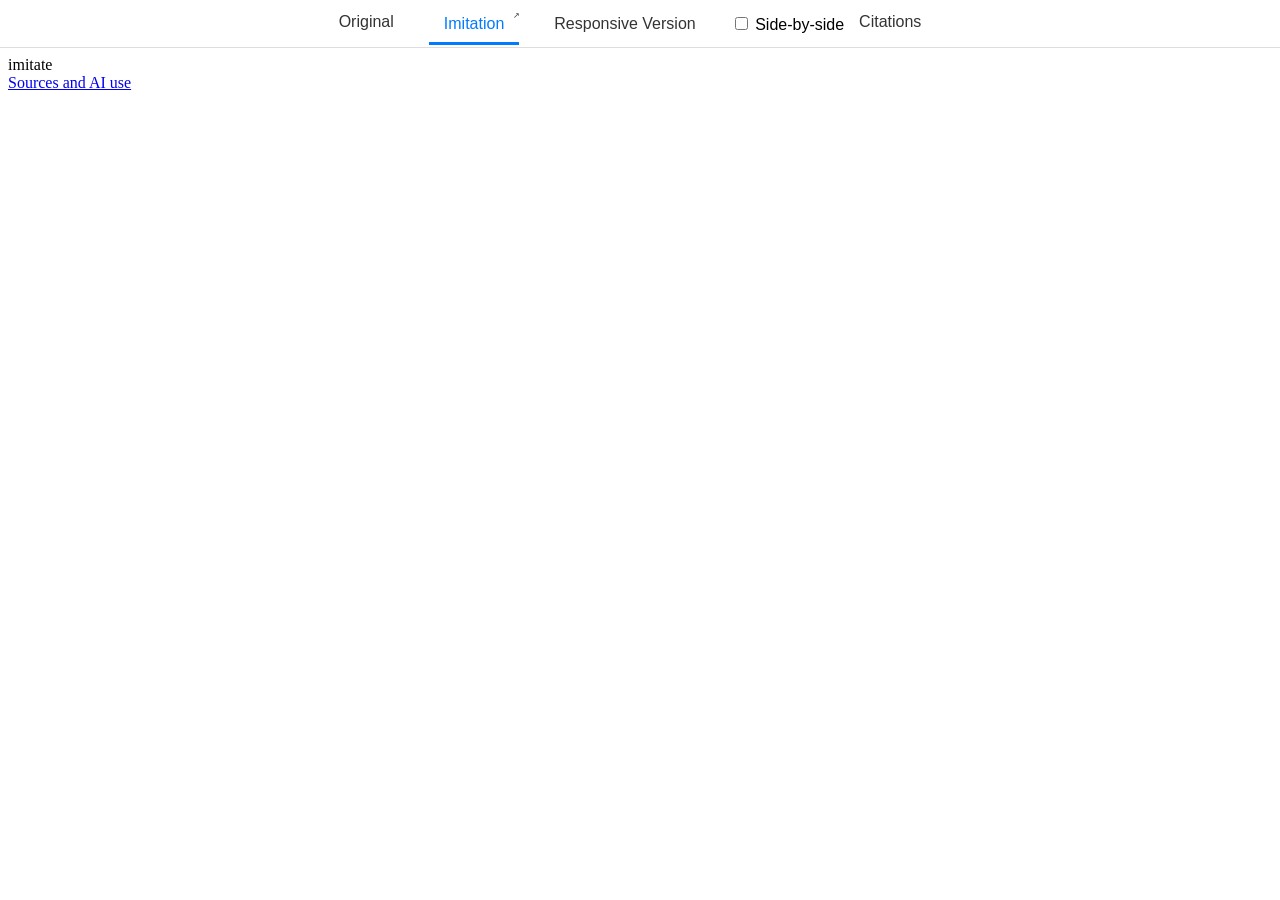
==== index.html @ e39901c1 "Initial commit" ====
<!DOCTYPE html>
<!-- Change the original image and its source caption below. Keep the viewer structure. -->
<html lang="en">

<head>
  <meta charset="utf-8" />
  <meta name="viewport" content="width=device-width" />
  <title>Imitation Project</title>
  <link href="do_not_modify/style.css" rel="stylesheet" type="text/css" />
</head>

<body class="imitation">
  <header>
    <nav>
      <a class="orig-link" href="#original">Original</a>
      <span>
        <a href="#imitation" class="active">Imitation</a>
        <a href="imitation.html" class="popout-link imitation" target="_blank" rel="noopener" aria-label="Open design in a new tab"></a>
      </span>
      <span>
        <a href="#responsive" class="">Responsive Version</a>
        <a href="responsive.html" class="popout-link responsive" target="_blank" rel="noopener" aria-label="Open design in a new tab"></a>
      </span>
      <label class="sbs-toggle">
        <input type="checkbox" id="sbs">
        Side-by-side
      </label>
      <a href="citations.html" target="_blank" rel="noopener">Citations</a>
    </nav>
    <div class="popout-bar">
      <button id="minimize" aria-label="Toggle navigation"><svg xmlns="http://www.w3.org/2000/svg" width="24" height="24" fill="none"
          stroke="currentColor" stroke-width="2" stroke-linecap="round" stroke-linejoin="round"
          class="feather feather-arrow-up" viewBox="0 0 24 12">
          <polyline points="5 12 12 5 19 12"></polyline>
        </svg></button>


    </div>
  </header>
  <main>
    <div id="original" class="content">
      <div class="center">
        <!-- IMAGE TAG BELOW -->
        <!-- FIX SRC= AS NEEDED -->
        <figure>
          <img src=".lesson/assets/inout.png" alt="Example print layout; replace with your chosen original" />
          <!--<img src="original.jpg" />-->
          <figcaption>
            Example layout — replace this image and credit your original source here.
          </figcaption>
        </figure>
        <!-- END OF IMAGE TAG -->
        <!-- NOTHING ELSE TO EDIT HERE -->
      </div>
    </div>
    <div id="imitation" class="visible content">
      <iframe title="Fixed-size imitation" src="imitation.html"></iframe>
    </div>
    <div id="responsive" class="content">
      <iframe title="Responsive adaptation" src="responsive.html"></iframe>
    </div>
  </main>

  <script src="do_not_modify/script.js"></script>
</body>

</html>
---- do_not_modify/style.css ----
/***
 This code runs the overview view in
 index.html.

 NOT INTENDED TO BE MODIFIED BY STUDENTS
 (though if you want to change colors or 
 fonts or something, feel free)
***/

html {
  font-family: Verdana, Geneva, Tahoma, sans-serif;
}

body {
  margin: 0;
  padding: 0;
}
main iframe {
  width: 100%;
  height: calc(100vh - 68px);
  border: none;
}

main {
  padding: 8px;
}

.sbs main > div {
  border: 1px inset;
}

nav {
  margin: auto;
  display: flex;
  padding: 10px;
  align-items: center;
  justify-content: center;
  border-bottom: 1px solid #ddd; /* Adds a bottom border for the tab container */
}

nav a {
  padding: 10px 15px;
  color: #333;
  text-decoration: none;
  border-bottom: 3px solid transparent; /* Transparent border initially */
  margin-right: 20px;
  font-size: 16px;
  transition: border-color 300ms, color 300ms;
}

nav a:hover {
  color: #007bff; /* Change color on hover */
}

nav a.active {
  border-bottom: 3px solid #007bff; /* Underline active tab */
  color: #007bff;
}

.center figure {
  display: grid;
  grid-template-rows: 1fr auto; /* Image stretches, caption gets auto height */
  grid-template-columns: 1fr; /* Single column */
  align-items: center; /* Align items within their grid cells */
  justify-items: center;
  max-width: 100%; /* Prevent figure from overflowing horizontally */
  max-height: 100%; /* Prevent figure from overflowing vertically */
  margin: 0; /* Remove default margin */
  box-sizing: border-box;
  overflow: hidden; /* Prevent overflow */
}

.center img {
  max-width: 100%; /* Ensure the image doesn’t overflow horizontally */
  min-height: 100%; /* Force the image to fill the available height */
  max-height: 100%; /* Ensure the image doesn’t overflow vertically */
  width: auto; /* Maintain aspect ratio */
  object-fit: contain; /* Ensure the image fits nicely */
  grid-row: 1; /* Place the image in the first row */
}

.center figcaption {
  max-width: 100%; /* Ensure caption doesn’t overflow */
  word-wrap: break-word; /* Handle long words or links gracefully */
  text-align: center; /* Center-align the caption text */
  margin: 8px 0; /* Add spacing */
  font-size: 14px; /* Adjust font size as needed */
  grid-row: 2; /* Place the caption in the second row */
}

.content {
  opacity: 0;
  pointer-events: none;
}
.visible {
  display: block;
  opacity: 1;
  pointer-events: all;
  transition: opacity 500ms;
}
main {
  position: relative;
}
main div {
  position: absolute;
  top: 0;
  left: 0;
  width: calc(100% - 4px);
  height: calc(100vh - 66px);
}

/* Side-by-side code */

.sbs main {
  display: flex;
  gap: 10px;
}
/* Get rid of absolute positioning we used for cross-fade */
.sbs div {
  position: initial;
  box-sizing: border-box;
}
/* Just toggle display : block to display: none
Old-school style... */
.sbs .content {
  display: none;
}
.sbs .visible {
  display: block;
}
/* ALWAYS show the original */
.sbs #original {
  display: block;
  opacity: 1;
}
.orig-link {
  transition: opacity 300ms;
}
/* Don't show the original tab */
.sbs .orig-link {
  opacity: 0;
}
.sbs-toggle {
  transition: opacity 300ms;
}
.original .sbs-toggle {
  opacity: 0;
}

/* Popout link code */
header {
  position: sticky;
  top: 0;
  height: 48px;
}
.popout-bar {
  opacity: 0;
  transition: opacity 300ms;
}
header:hover .popout-bar {
  opacity: 1;
}
.popout-bar {
  display: flex;
  margin: auto;
  align-items: center;
  justify-content: flex-end;
  gap: 8px;
}

.popout-link {
  display: none;
  position: absolute;
  right: -16px;
  top: 0;
  padding-top: 0;
  margin-top: -4px;
}
nav span {
  position: relative;
}
.imitation .popout-link.imitation {
  display: inline-block;
}
.responsive .popout-link.responsive {
  display: inline-block;
}

#minimize {
  transition: transform 300ms;
  background: transparent;
  border: none;
}
header.minimized #minimize {
  transform: rotate(180deg);
}
header {
  transition: transform 300ms;
  z-index: 2;
}
header nav {
  height: 48px;
  box-sizing: border-box;
}
.minimized {
  transform: translateY(-48px);
}
.popout-link::after {
  content: "↗";
  font-size: 8px;
  vertical-align: super;
}
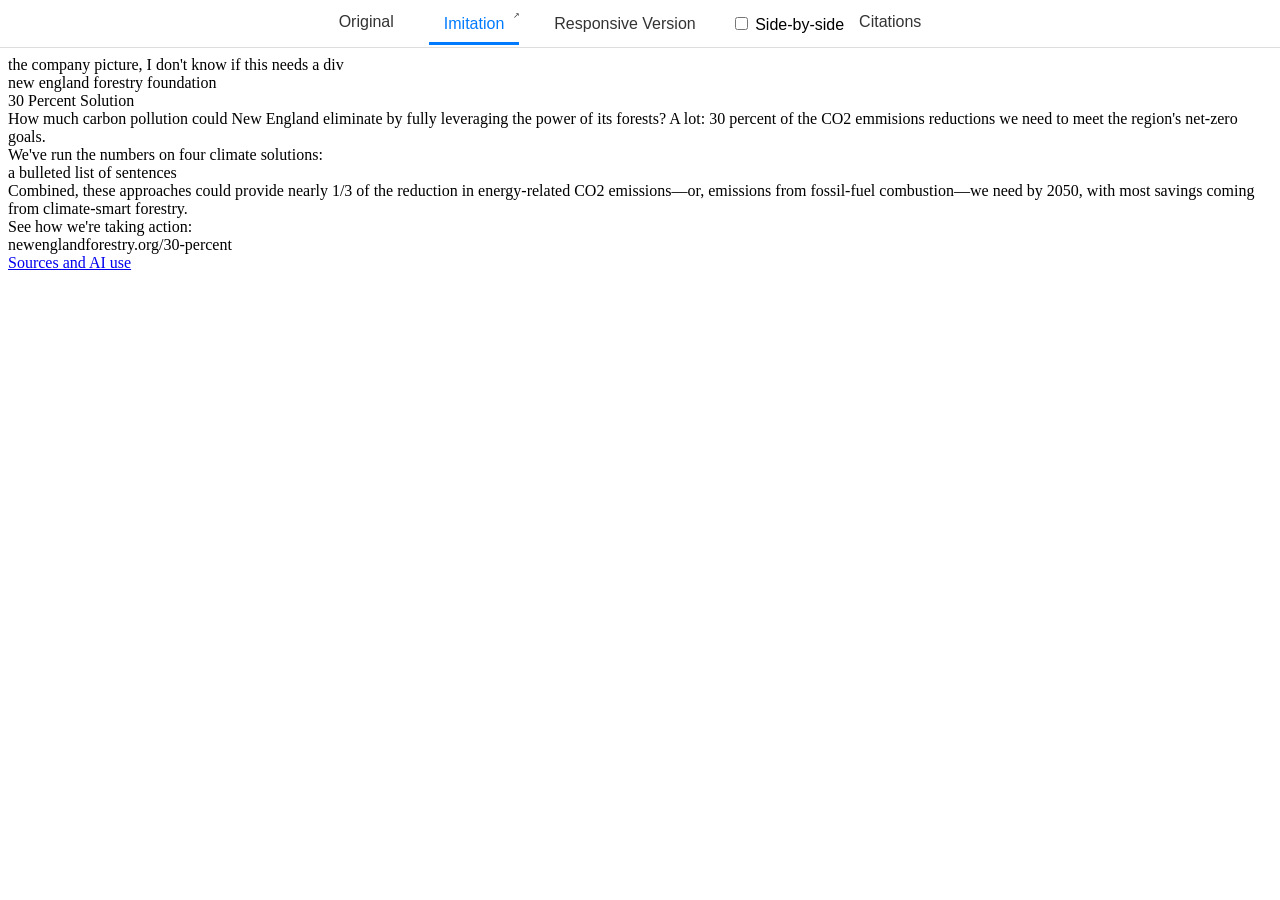
==== commit f233f8af: "stuff" ====
--- a/index.html
+++ b/index.html
@@ -12,7 +12,7 @@
 <body class="imitation">
   <header>
     <nav>
-      <a class="orig-link" href="#original">Original</a>
+      <a class="orig-link" href="./PXL_20261109_133418644.jpeg">Original</a>
       <span>
         <a href="#imitation" class="active">Imitation</a>
         <a href="imitation.html" class="popout-link imitation" target="_blank" rel="noopener" aria-label="Open design in a new tab"></a>
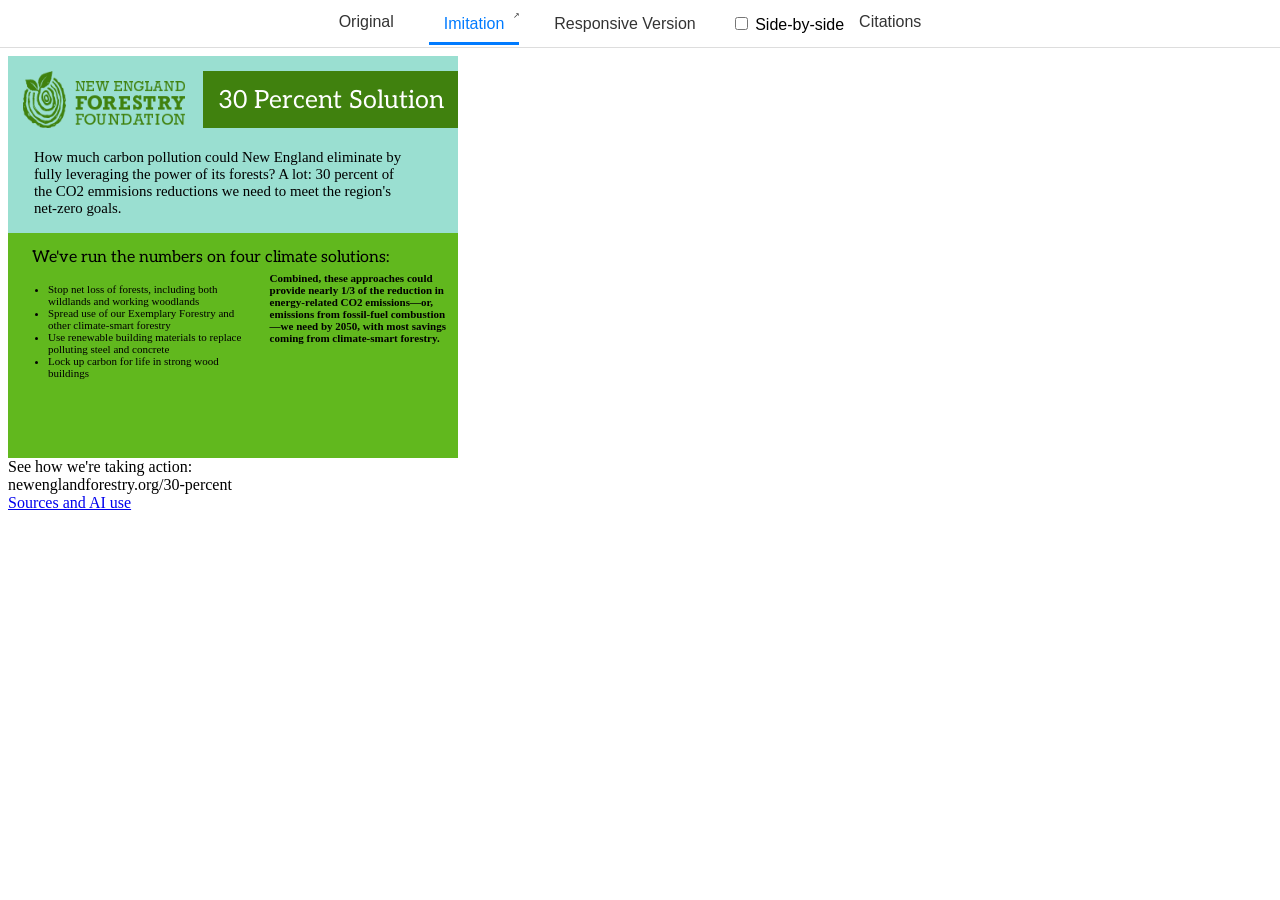
==== commit 1a269046: "getting better" ====
--- a/index.html
+++ b/index.html
@@ -12,7 +12,7 @@
 <body class="imitation">
   <header>
     <nav>
-      <a class="orig-link" href="./PXL_20261109_133418644.jpeg">Original</a>
+      <a class="orig-link" href="#original">Original</a>
       <span>
         <a href="#imitation" class="active">Imitation</a>
         <a href="imitation.html" class="popout-link imitation" target="_blank" rel="noopener" aria-label="Open design in a new tab"></a>
@@ -43,11 +43,9 @@
         <!-- IMAGE TAG BELOW -->
         <!-- FIX SRC= AS NEEDED -->
         <figure>
-          <img src=".lesson/assets/inout.png" alt="Example print layout; replace with your chosen original" />
+          <img src="./PXL_20261109_133418644.jpeg" alt="woops me no load" />
           <!--<img src="original.jpg" />-->
-          <figcaption>
-            Example layout — replace this image and credit your original source here.
-          </figcaption>
+          <figcaption>this</figcaption>
         </figure>
         <!-- END OF IMAGE TAG -->
         <!-- NOTHING ELSE TO EDIT HERE -->
